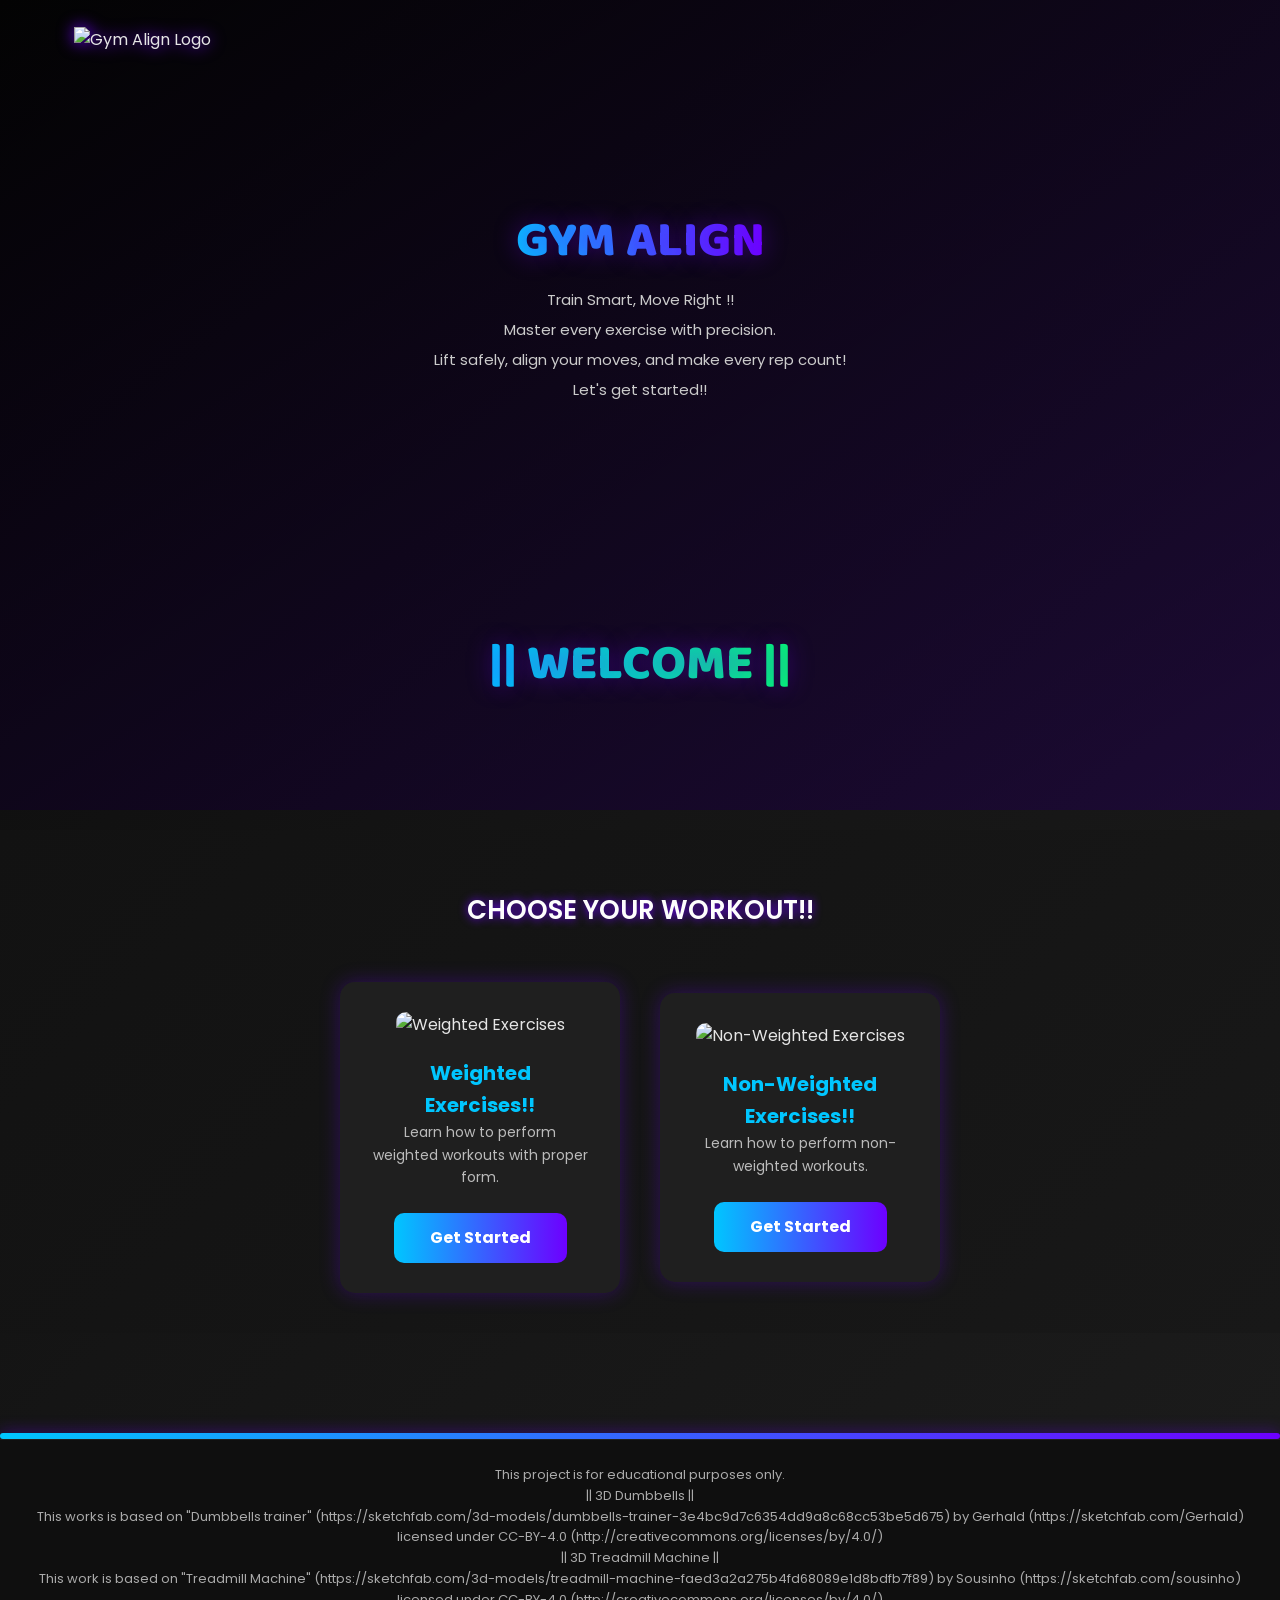
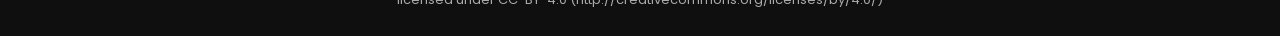
==== index.html @ 6fd9ff99 "Add files via upload" ====
<!DOCTYPE html>
<html lang="en">
<head>
    <meta charset="UTF-8">
    <meta name="viewport" content="width=device-width, initial-scale=1.0">
    <title>GYM ALIGN</title>
    <link rel="stylesheet" href="style.css">

    <script type="module" src="https://ajax.googleapis.com/ajax/libs/model-viewer/3.5.0/model-viewer.min.js"></script>
</head>
<body>
    
    <!-- Loader -->
    <div id="loader-wrapper">
        <div class="square-container">
            <div class="square square-1"></div>
            <div class="square square-2"></div>
            <div class="square square-3"></div>
            <div class="square square-4"></div>
        </div>
    </div>

    <!-- Hero Section -->
    <div class="main">
        <nav>
            <span>
                <img src="img/logo.png" alt="Gym Align Logo">
            </span>
        </nav>

        <div class="box">
            <video class="video" autoplay muted loop playsinline>
                <source src="video/video.mp4" type="video/mp4" />
            </video>
        </div>

        <div class="Hero">
            <span>GYM ALIGN</span>
            <span>Train Smart, Move Right !!</span>
            <span>Master every exercise with precision.</span>
            <span>Lift safely, align your moves, and make every rep count!</span>
            <span>Let's get started!!</span>
            <span>||  WELCOME ||</span>
        </div>
    
        <div class="separate"></div>
    </div>

    <!-- Exercise Card Section -->
    <section class="First1">
        <div class="text1">
            CHOOSE YOUR WORKOUT!!
        </div>
        <div class="container">
            <div class="card">
                <img src="img/weights.jpg" alt="Weighted Exercises">
                <h3>Weighted </h3>
                <h3>Exercises!!</h3>
                <model-viewer 
                    src="model/dumbbells_trainer/scene.gltf" 
                    alt="A 3D model of dumbbells"
                    auto-rotate
                    camera-controls
                    style="width: 100%; height: 300px; border-radius: 8px;">
                </model-viewer>

                <p>Learn how to perform weighted workouts with proper form.</p>
                <a href="weight.html">Get Started</a>
            </div>

            <div class="card">
                <img src="img/weights.jpg" alt="Non-Weighted Exercises">
                <h3>Non-Weighted Exercises!!</h3>
                <model-viewer 
                    src="model/treadmill_machine/scene.gltf" 
                    alt="A 3D model of dumbbells"
                    auto-rotate
                    camera-controls
                    style="width: 100%; height: 300px; border-radius: 8px;">
                </model-viewer>

                <p>Learn how to perform non-weighted workouts.</p>
                <a href="weight.html">Get Started</a>
            </div>
        </div>
    </section>

    <div class="seperate"></div>

    <!-- Footer -->
    <footer class="project-footer">
        <div class="footer-content">
            <p>This project is for educational purposes only.</p>
        </div>
        <div class="footer-content">
            <p>|| 3D Dumbbells ||</p>
        </div>
        <div class="footer-content">
            <p>This works is based on "Dumbbells trainer" (https://sketchfab.com/3d-models/dumbbells-trainer-3e4bc9d7c6354dd9a8c68cc53be5d675) by Gerhald (https://sketchfab.com/Gerhald) licensed under CC-BY-4.0 (http://creativecommons.org/licenses/by/4.0/)
            </p>
        </div>
        <div class="footer-content">
            <p>|| 3D Treadmill Machine ||</p>
        </div>
        <div class="footer-content">
            <p>This work is based on "Treadmill Machine" (https://sketchfab.com/3d-models/treadmill-machine-faed3a2a275b4fd68089e1d8bdfb7f89) by Sousinho (https://sketchfab.com/sousinho) licensed under CC-BY-4.0 (http://creativecommons.org/licenses/by/4.0/)
            </p>
        </div>
    </footer>

    <script src="index1.js"></script>
</body>
</html>
---- style.css ----
@import url('https://fonts.googleapis.com/css2?family=Baloo+Bhai+2:wght@400..800&family=Martel+Sans:wght@200;300;400;600;700;800;900&family=Poppins:ital,wght@0,100;0,200;0,300;0,400;0,500;0,600;0,700;0,800;0,900;1,100;1,200;1,300;1,400;1,500;1,600;1,700;1,800;1,900&display=swap');

* {
  margin: 0;
  padding: 0;
  box-sizing: border-box;
  font-family: 'Poppins', sans-serif;
}

body {
  background: linear-gradient(135deg, #0a0a0a, #151515, #1c1c1c);
  color: #e5e5e5;
  line-height: 1.6;
}

/* Hero Section */
.main {
  height: 90vh;
  position: relative;
  background: linear-gradient(135deg, #0f0f0f, #1a1a1a);
  overflow: hidden;
}

#loader-wrapper {
  position: fixed;
  top: 0;
  left: 0;
  width: 100%;
  height: 100%;
  z-index: 1000;
  background-color: #0a0a0a;
  display: flex;
  justify-content: center;
  align-items: center;
  transition: opacity 1.5s ease;
}

/* Square Loader */
.square-container {
  width: 100px;
  height: 100px;
  position: relative;
  animation: growAndShrink 2s infinite;
}

@keyframes growAndShrink {
  0%, 100% { transform: scale(1); }
  50% { transform: scale(1.1); }
}

.square {
  width: 50px;
  height: 50px;
  background: linear-gradient(135deg, #6d00ff, #00c6ff);
  position: absolute;
  transition: transform 1s ease, opacity 1s ease;
  border-radius: 8px;
}

.square-1 { top: 0; left: 0; }
.square-2 { top: 0; right: 0; }
.square-3 { bottom: 0; left: 0; }
.square-4 { bottom: 0; right: 0; }

#loader-wrapper.loaded .square {
  opacity: 0;
}
#loader-wrapper.loaded .square-1 { transform: translate(-100px, -100px) rotate(45deg); }
#loader-wrapper.loaded .square-2 { transform: translate(100px, -100px) rotate(-45deg); }
#loader-wrapper.loaded .square-3 { transform: translate(-100px, 100px) rotate(-45deg); }
#loader-wrapper.loaded .square-4 { transform: translate(100px, 100px) rotate(45deg); }

.main .box {
  position: absolute;
  top: 0;
  left: 0;
  width: 100%;
  height: 100%;
  background: linear-gradient(to bottom right, rgba(0, 0, 0, 0.8), rgba(30, 0, 70, 0.6));
  z-index: 1;
}

nav {
  max-width: 90vw;
  margin: auto;
  display: flex;
  justify-content: space-between;
  align-items: center;
  height: 80px;
  position: relative;
  z-index: 2;
  padding: 0 10px;
}

nav img {
  width: 50px;
  filter: drop-shadow(0 0 8px #6d00ff);
}

.video {
  width: 100%;
  max-height: 510px;
  object-fit: cover;
  filter: brightness(0.4);
}

.Hero {
  height: calc(100% - 80px);
  display: flex;
  flex-direction: column;
  justify-content: center;
  align-items: center;
  text-align: center;
  position: relative;
  z-index: 2;
  padding: 0 20px;
  color: #fdfdfd;
}

.Hero > :first-child {
  font-family: 'Baloo Bhai 2', cursive;
  font-size: 50px;
  font-weight: 800;
  margin-top: 20px;
  background: linear-gradient(90deg, #00c6ff, #6d00ff);
  -webkit-background-clip: text;
  -webkit-text-fill-color: transparent;
  text-shadow: 0 0 25px rgba(109, 0, 255, 0.4);
}

.Hero > span {
  font-size: 15px;
  font-weight: 400;
  margin: 3px 0;
  color: #ccc;
}
.Hero > :last-child {
  font-family: 'Baloo Bhai 2', cursive;
  font-size: 50px;
  font-weight: 800;
  margin-top: 220px;
  background: linear-gradient(90deg, #00bfff, #00ff6e);
  -webkit-background-clip: text;
  -webkit-text-fill-color: transparent;
  text-shadow: 0 0 25px rgba(109, 0, 255, 0.4);
}

/* Cards Section */
.First1 {
  padding: 40px;
  margin: 20px 0;
  background: linear-gradient(135deg, #121212, #181818);
}

.text1 {
  font-size: 26px;
  font-weight: 600;
  color: #fdfdfd;
  text-align: center;
  padding: 20px;
  text-shadow: 0 0 10px #6d00ff;
}

.container {
  display: flex;
  flex-direction: column;
  align-items: center;
  gap: 25px;
  margin-top: 30px;
}

.card {
  background: #1f1f1f;
  border-radius: 15px;
  padding: 30px;
  width: 90%;
  max-width: 320px;
  text-align: center;
  box-shadow: 0 0 20px rgba(109, 0, 255, 0.3);
  transition: transform 0.3s ease, box-shadow 0.3s ease;
}

.card:hover {
  transform: translateY(-6px) scale(1.03);
  box-shadow: 0 0 25px rgba(0, 198, 255, 0.6);
}

.card img {
  height: 90px;
  margin-bottom: 20px;
  border-radius: 10px;
}

.card h3 {
  font-size: 20px;
  font-weight: bold;
  color: #00c6ff;
}

.card p {
  font-size: 14px;
  color: #bbb;
  margin-bottom: 25px;
}

.card a {
  display: inline-block;
  padding: 12px 36px;
  background: linear-gradient(90deg, #00c6ff, #6d00ff);
  color: #fff;
  font-weight: bold;
  font-size: 16px;
  border-radius: 10px;
  text-decoration: none;
  transition: all 0.3s ease;
}

.card a:hover {
  transform: scale(1.08);
  box-shadow: 0 0 20px rgba(109, 0, 255, 0.7);
}

/* Separator & Footer */
.seperate {
  margin-top: 100px;
  height: 6px;
  background: linear-gradient(to right, #00c6ff, #6d00ff);
  border-radius: 4px;
  box-shadow: 0 0 15px rgba(109, 0, 255, 0.6);
}

.project-footer {
  background: #0f0f0f;
  padding: 25px;
  text-align: center;
  font-size: 13px;
  color: #aaa;
  border-top: 1px solid #1f1f1f;
}

/* Responsive */
@media screen and (min-width: 768px) {
  .container {
    flex-direction: row;
    justify-content: center;
    gap: 40px;
  }

  .card {
    width: 280px;
  }
  nav img {
    width: 80px;
  }

}
@media (max-width: 768px) {
  .Hero {
    padding: 0 15px;
  }

  .Hero > :first-child {
    font-size: 40px; /* Smaller font for tablets */
  }

  .Hero > span {
    font-size: 14px; /* Slightly smaller text */
  }

  .Hero > :last-child {
    font-size: 40px; /* Smaller font for tablets */
    margin-top: 150px; /* Reduce the large top margin */
  }
}
@media (max-width: 480px) {
  .Hero {
    padding: 0 10px;
  }

  .Hero > :first-child {
    font-size: 32px; /* Even smaller font for mobile */
    line-height: 1.2; /* Ensure line height isn't too large */
  }

  .Hero > span {
    font-size: 13px; /* Smaller text */
    padding: 0 5px; /* Add a little horizontal padding if text wraps */
  }

  .Hero > :last-child {
    font-size: 32px; /* Even smaller font for mobile */
    margin-top: 100px; /* Significantly reduce top margin */
  }
}
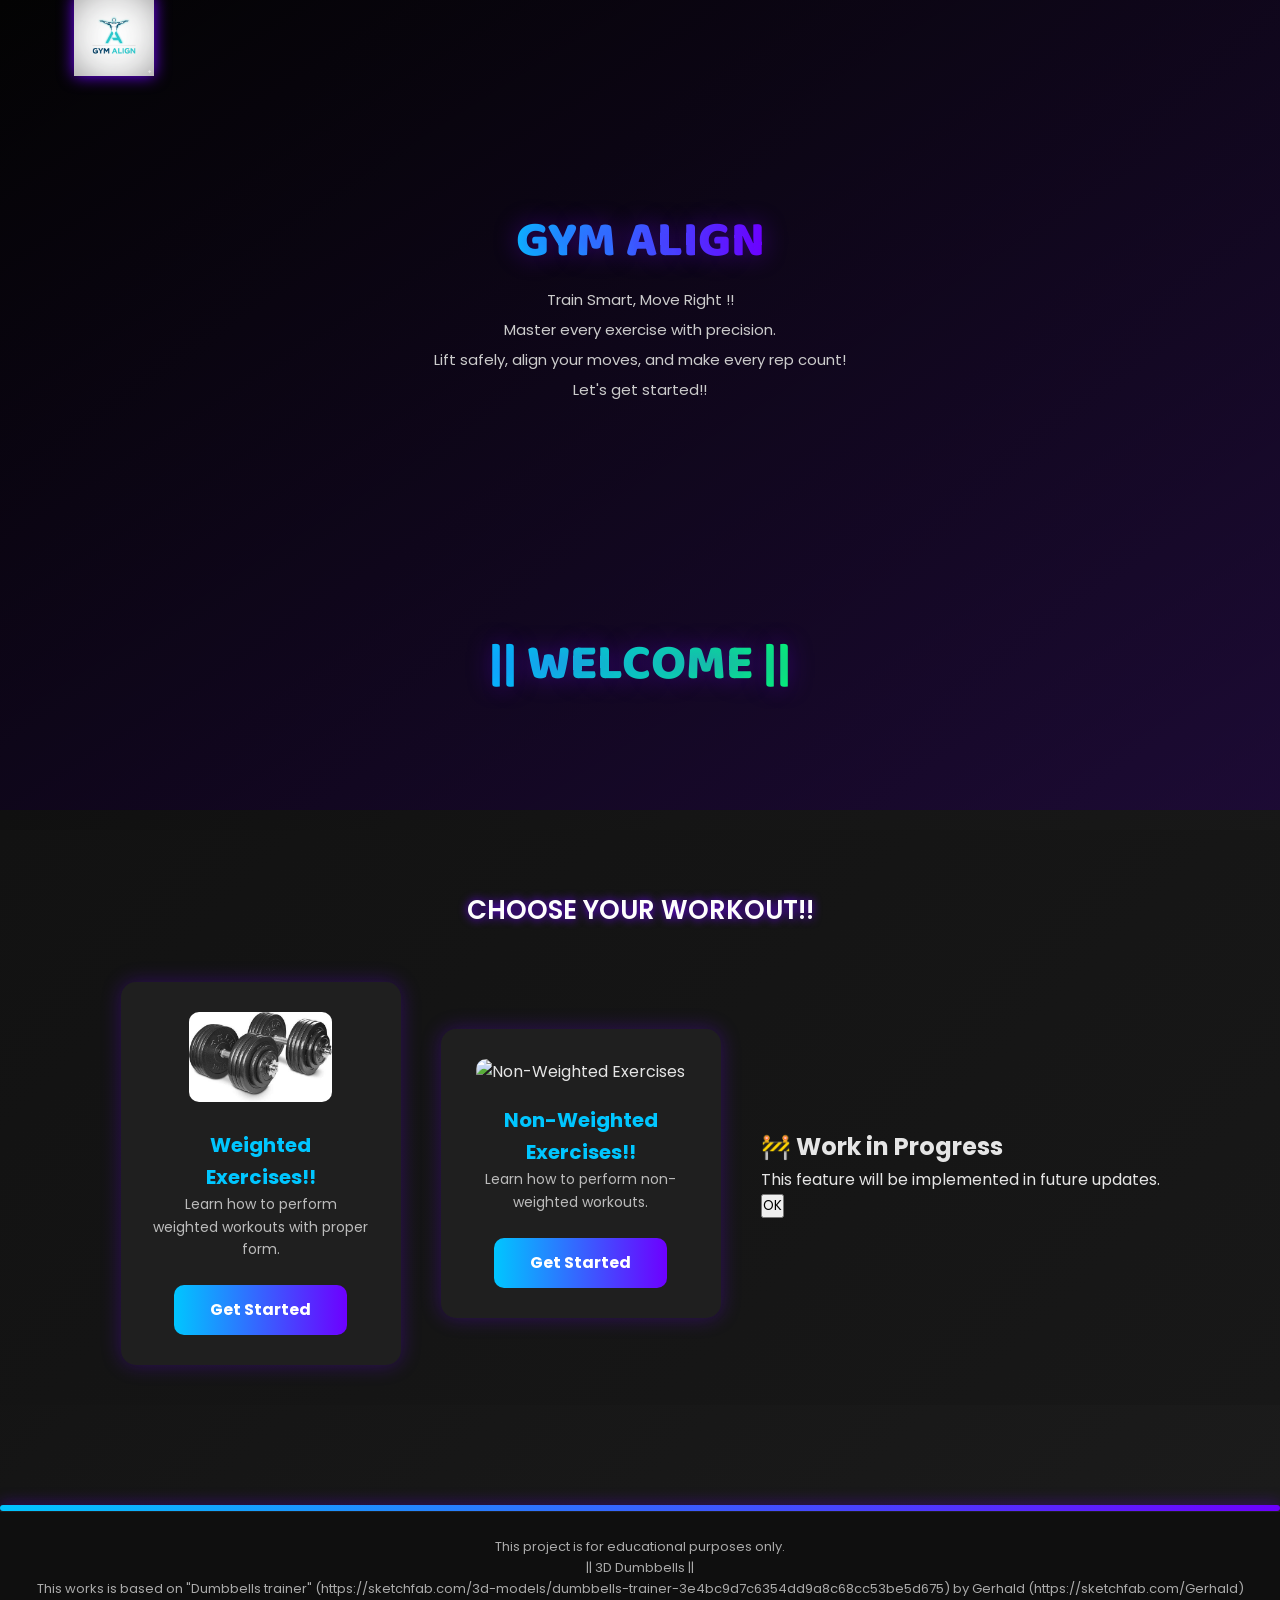
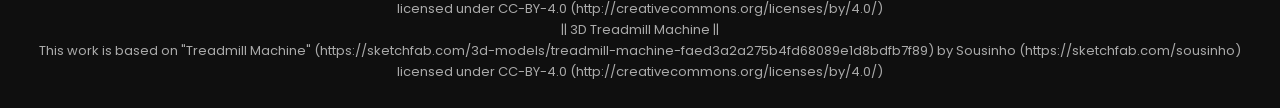
==== commit fa147574: "Add files via upload" ====
--- a/index.html
+++ b/index.html
@@ -69,7 +69,7 @@
             </div>
 
             <div class="card">
-                <img src="img/weights.jpg" alt="Non-Weighted Exercises">
+                <img src="img/non_weights.jpg" alt="Non-Weighted Exercises">
                 <h3>Non-Weighted Exercises!!</h3>
                 <model-viewer 
                     src="model/treadmill_machine/scene.gltf" 
@@ -80,8 +80,18 @@
                 </model-viewer>
 
                 <p>Learn how to perform non-weighted workouts.</p>
-                <a href="weight.html">Get Started</a>
+                <a href="#" onclick="showPopup()">Get Started</a>
             </div>
+
+            <!-- Popup -->
+            <div id="popup" class="popup">
+              <div class="popup-content">
+                <h2>🚧 Work in Progress</h2>
+                <p>This feature will be implemented in future updates.</p>
+                <button onclick="closePopup()">OK</button>
+              </div>
+            </div>
+
         </div>
     </section>
 
